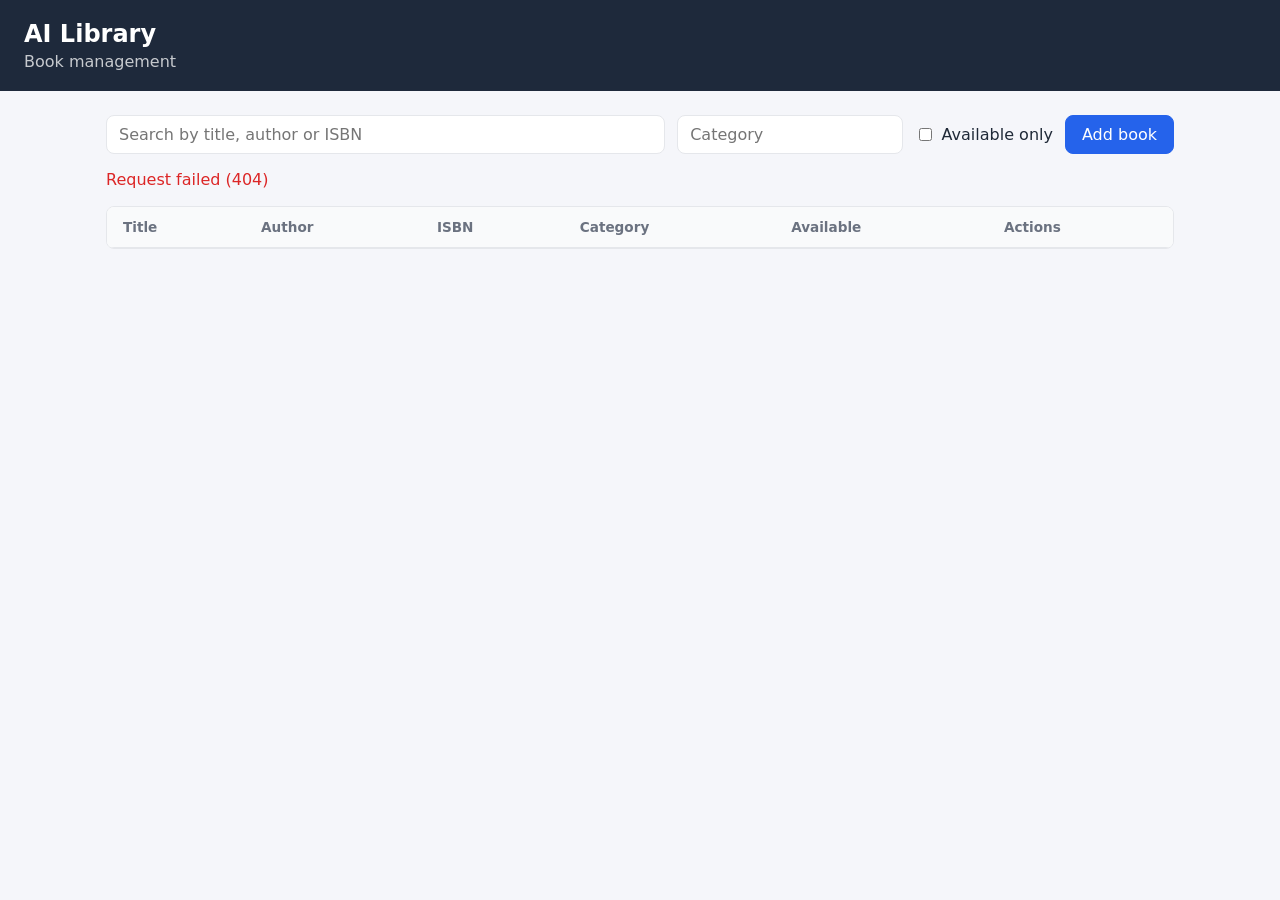
==== frontend/index.html @ 398c2be5 "Add frontend: books page with search and filters" ====
<!DOCTYPE html>
<html lang="en">
<head>
  <meta charset="UTF-8">
  <meta name="viewport" content="width=device-width, initial-scale=1.0">
  <title>AI Library</title>
  <link rel="stylesheet" href="css/styles.css">
</head>
<body>
  <header class="app-header">
    <h1>AI Library</h1>
    <p>Book management</p>
  </header>

  <main>
    <section class="toolbar">
      <input type="search" id="search-input" placeholder="Search by title, author or ISBN">
      <input type="text" id="category-input" placeholder="Category">
      <label class="checkbox-label">
        <input type="checkbox" id="available-only"> Available only
      </label>
      <button type="button" id="add-book-btn">Add book</button>
    </section>

    <p id="message" role="status"></p>

    <div class="table-wrapper">
      <table id="books-table">
        <thead>
          <tr>
            <th>Title</th>
            <th>Author</th>
            <th>ISBN</th>
            <th>Category</th>
            <th>Available</th>
            <th>Actions</th>
          </tr>
        </thead>
        <tbody id="books-body"></tbody>
      </table>
    </div>
    <p id="empty-state" hidden>No books found.</p>
  </main>

  <!-- Add / edit form. A <dialog> is a built-in popup window. -->
  <dialog id="book-dialog">
    <form id="book-form">
      <h2 id="dialog-title">Add book</h2>

      <label>Title
        <input type="text" id="title" required maxlength="255">
      </label>
      <label>Author
        <input type="text" id="author" required maxlength="255">
      </label>
      <label>ISBN
        <input type="text" id="isbn" maxlength="20">
      </label>
      <label>Category
        <input type="text" id="category" maxlength="100">
      </label>
      <label>Published year
        <input type="number" id="published-year" min="1000" max="2100">
      </label>
      <label>Total copies
        <input type="number" id="total-copies" min="1" value="1" required>
      </label>
      <label>Description
        <textarea id="description" rows="3"></textarea>
      </label>

      <p id="form-error" role="alert"></p>

      <div class="dialog-actions">
        <button type="button" id="cancel-btn">Cancel</button>
        <button type="submit">Save</button>
      </div>
    </form>
  </dialog>
<script src="js/api.js"></script>
<script src="js/books.js"></script>
</body>
</html>
---- frontend/css/styles.css ----
:root {
  --bg: #f5f6fa;
  --surface: #ffffff;
  --text: #1f2937;
  --muted: #6b7280;
  --primary: #2563eb;
  --primary-dark: #1d4ed8;
  --danger: #dc2626;
  --success: #15803d;
  --border: #e5e7eb;
  --radius: 8px;
}

* { box-sizing: border-box; }

body {
  margin: 0;
  font-family: system-ui, -apple-system, "Segoe UI", Roboto, sans-serif;
  background: var(--bg);
  color: var(--text);
}

[hidden] { display: none !important; }

/* ---------- Header and layout ---------- */
.app-header {
  background: #1e293b;
  color: #fff;
  padding: 1.25rem 1.5rem;
}
.app-header h1 { margin: 0; font-size: 1.5rem; }
.app-header p { margin: 0.25rem 0 0; opacity: 0.75; }

main {
  max-width: 1100px;
  margin: 0 auto;
  padding: 1.5rem 1rem;
}

/* ---------- Toolbar ---------- */
.toolbar {
  display: flex;
  flex-wrap: wrap;
  gap: 0.75rem;
  align-items: center;
  margin-bottom: 1rem;
}
#search-input { flex: 1 1 260px; }
.checkbox-label { display: flex; align-items: center; gap: 0.4rem; }

input, textarea {
  padding: 0.55rem 0.75rem;
  border: 1px solid var(--border);
  border-radius: var(--radius);
  font: inherit;
  background: var(--surface);
}
input:focus, textarea:focus {
  outline: 2px solid var(--primary);
  outline-offset: 1px;
}

/* ---------- Buttons ---------- */
button {
  padding: 0.55rem 1rem;
  border: 1px solid var(--primary);
  border-radius: var(--radius);
  background: var(--primary);
  color: #fff;
  font: inherit;
  cursor: pointer;
}
button:hover { background: var(--primary-dark); }
.btn-secondary { background: var(--surface); color: var(--text); border-color: var(--border); }
.btn-secondary:hover { background: #f3f4f6; }
.btn-danger { background: var(--surface); color: var(--danger); border-color: var(--danger); }
.btn-danger:hover { background: #fef2f2; }
.btn-small { padding: 0.3rem 0.7rem; font-size: 0.85rem; }

/* ---------- Messages ---------- */
#message { min-height: 1.5rem; margin: 0 0 0.75rem; }
#message.error, #form-error { color: var(--danger); }
#message.success { color: var(--success); }

/* ---------- Table ---------- */
.table-wrapper {
  background: var(--surface);
  border: 1px solid var(--border);
  border-radius: var(--radius);
  overflow-x: auto;
}
table { width: 100%; border-collapse: collapse; }
th, td { padding: 0.75rem 1rem; text-align: left; border-bottom: 1px solid var(--border); }
thead th { background: #f9fafb; font-size: 0.85rem; color: var(--muted); }
tbody tr:last-child td { border-bottom: none; }
tbody tr:hover { background: #f9fafb; }
td.actions { white-space: nowrap; display: flex; gap: 0.5rem; }
#empty-state { text-align: center; color: var(--muted); padding: 2rem 0; }

.badge { padding: 0.15rem 0.6rem; border-radius: 999px; font-size: 0.85rem; }
.badge-ok { background: #dcfce7; color: var(--success); }
.badge-out { background: #fee2e2; color: var(--danger); }

/* ---------- Add / edit dialog ---------- */
dialog {
  border: none;
  border-radius: var(--radius);
  padding: 1.5rem;
  width: min(500px, 92vw);
  box-shadow: 0 10px 40px rgba(0, 0, 0, 0.25);
}
dialog::backdrop { background: rgba(0, 0, 0, 0.45); }
dialog h2 { margin-top: 0; }

#book-form { display: grid; gap: 0.75rem; }
#book-form label { display: grid; gap: 0.25rem; font-weight: 600; font-size: 0.9rem; }
#book-form input, #book-form textarea { width: 100%; font-weight: 400; }
#form-error { min-height: 1.25rem; margin: 0; }
.dialog-actions { display: flex; justify-content: flex-end; gap: 0.5rem; }

/* ---------- Small screens ---------- */
@media (max-width: 600px) {
  .toolbar > * { width: 100%; }
}
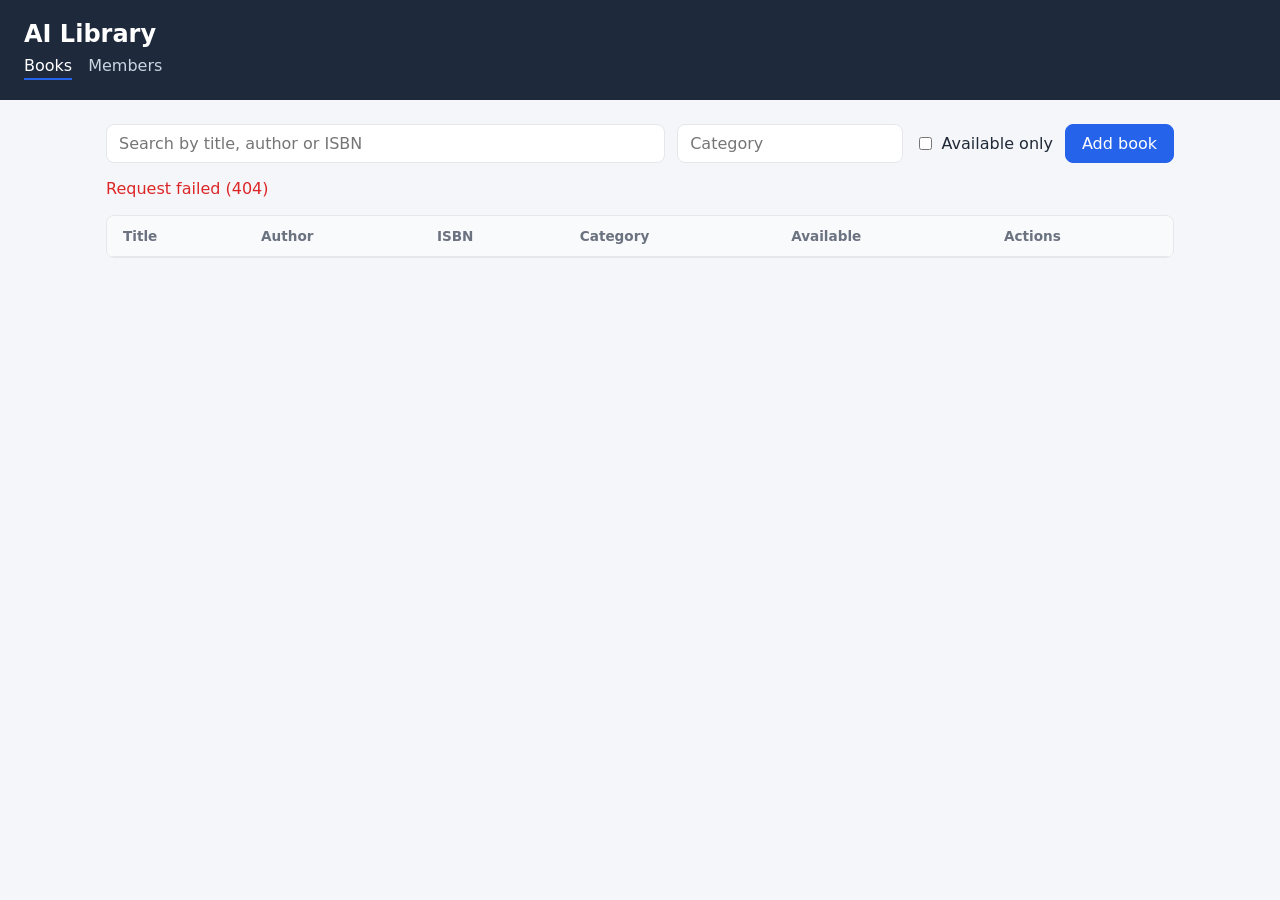
==== commit 840d53f7: "Add members page to the frontend" ====
--- a/frontend/index.html
+++ b/frontend/index.html
@@ -7,9 +7,12 @@
   <link rel="stylesheet" href="css/styles.css">
 </head>
 <body>
-  <header class="app-header">
+    <header class="app-header">
     <h1>AI Library</h1>
-    <p>Book management</p>
+    <nav>
+      <a href="/" class="active">Books</a>
+      <a href="/members.html">Members</a>
+    </nav>
   </header>
 
   <main>
--- a/frontend/css/styles.css
+++ b/frontend/css/styles.css
@@ -94,7 +94,8 @@
 thead th { background: #f9fafb; font-size: 0.85rem; color: var(--muted); }
 tbody tr:last-child td { border-bottom: none; }
 tbody tr:hover { background: #f9fafb; }
-td.actions { white-space: nowrap; display: flex; gap: 0.5rem; }
+td.actions { white-space: nowrap; }
+td.actions button + button { margin-left: 0.5rem; }
 #empty-state { text-align: center; color: var(--muted); padding: 2rem 0; }
 
 .badge { padding: 0.15rem 0.6rem; border-radius: 999px; font-size: 0.85rem; }
@@ -121,4 +122,17 @@
 /* ---------- Small screens ---------- */
 @media (max-width: 600px) {
   .toolbar > * { width: 100%; }
-}+}
+
+/* ---------- Navigation ---------- */
+nav { margin-top: 0.5rem; display: flex; gap: 1rem; }
+nav a { color: #cbd5e1; text-decoration: none; padding-bottom: 0.2rem; }
+nav a:hover { color: #fff; }
+nav a.active { color: #fff; border-bottom: 2px solid var(--primary); }
+
+/* The members form uses the same look as the book form. */
+#member-form { display: grid; gap: 0.75rem; }
+#member-form label { display: grid; gap: 0.25rem; font-weight: 600; font-size: 0.9rem; }
+#member-form input { width: 100%; font-weight: 400; }
+#member-form .check-row { display: flex; align-items: center; gap: 0.5rem; }
+#member-form .check-row input { width: auto; }
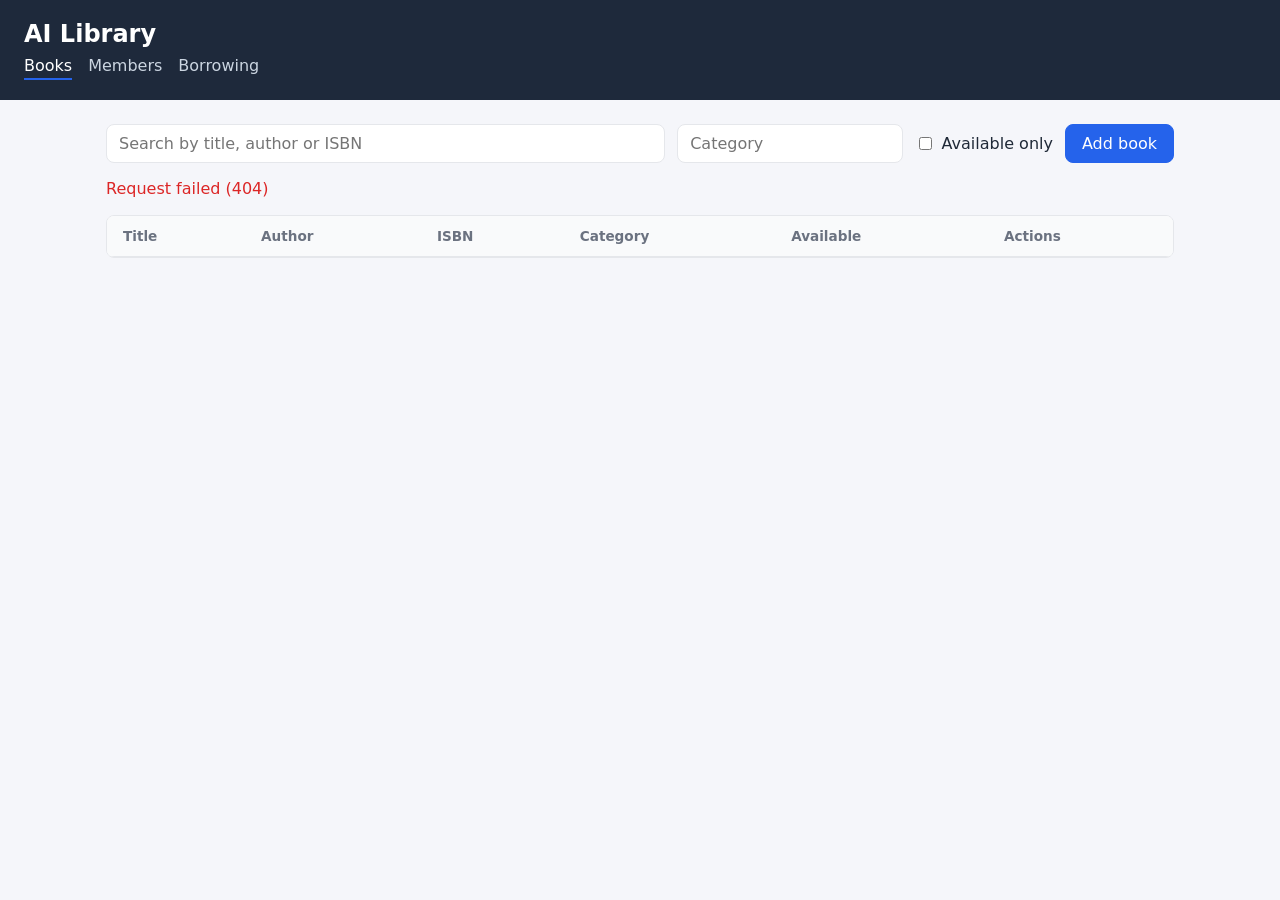
==== commit f720d2af: "Add borrowing tests" ====
--- a/frontend/index.html
+++ b/frontend/index.html
@@ -9,9 +9,10 @@
 <body>
     <header class="app-header">
     <h1>AI Library</h1>
-    <nav>
+       <nav>
       <a href="/" class="active">Books</a>
       <a href="/members.html">Members</a>
+      <a href="/borrowing.html">Borrowing</a>
     </nav>
   </header>
 
--- a/frontend/css/styles.css
+++ b/frontend/css/styles.css
@@ -135,4 +135,27 @@
 #member-form label { display: grid; gap: 0.25rem; font-weight: 600; font-size: 0.9rem; }
 #member-form input { width: 100%; font-weight: 400; }
 #member-form .check-row { display: flex; align-items: center; gap: 0.5rem; }
-#member-form .check-row input { width: auto; }+#member-form .check-row input { width: auto; }
+
+
+/* ---------- Borrowing page ---------- */
+select {
+  padding: 0.55rem 0.75rem;
+  border: 1px solid var(--border);
+  border-radius: var(--radius);
+  font: inherit;
+  background: var(--surface);
+}
+.issue-panel {
+  background: var(--surface);
+  border: 1px solid var(--border);
+  border-radius: var(--radius);
+  padding: 1rem;
+  margin-bottom: 1.5rem;
+}
+.issue-panel h2 { margin: 0 0 0.75rem; font-size: 1.1rem; }
+.issue-form { display: flex; flex-wrap: wrap; gap: 0.75rem; align-items: center; }
+.issue-form select { flex: 1 1 220px; }
+.list-header { display: flex; justify-content: space-between; align-items: center; margin-bottom: 0.75rem; }
+.list-header h2 { margin: 0; font-size: 1.1rem; }
+.badge-muted { background: #e5e7eb; color: var(--muted); }
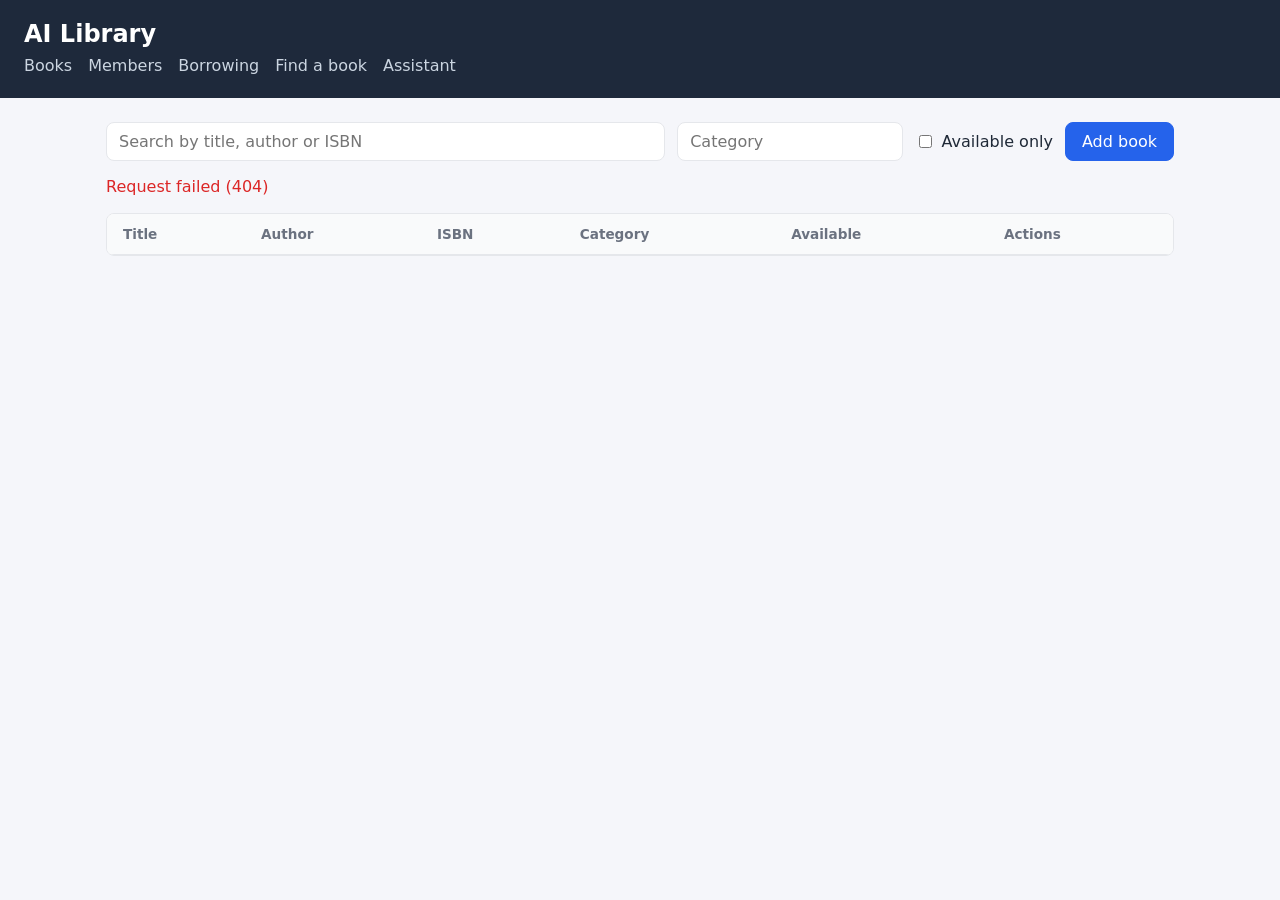
==== commit 4a72e56b: "Add AI book descriptions" ====
--- a/frontend/index.html
+++ b/frontend/index.html
@@ -70,8 +70,12 @@
         <input type="number" id="total-copies" min="1" value="1" required>
       </label>
       <label>Description
-        <textarea id="description" rows="3"></textarea>
+      <textarea id="description" rows="3"></textarea>
       </label>
+      <div class="ai-row">
+        <button type="button" id="ai-describe-btn" class="btn-secondary btn-small">Write description with AI</button>
+        <span class="muted">Please review the text before saving.</span>
+      </div>
 
       <p id="form-error" role="alert"></p>
 
@@ -82,6 +86,7 @@
     </form>
   </dialog>
 <script src="js/api.js"></script>
+<script src="js/nav.js"></script>
 <script src="js/books.js"></script>
 </body>
 </html>
--- a/frontend/css/styles.css
+++ b/frontend/css/styles.css
@@ -158,4 +158,88 @@
 .issue-form select { flex: 1 1 220px; }
 .list-header { display: flex; justify-content: space-between; align-items: center; margin-bottom: 0.75rem; }
 .list-header h2 { margin: 0; font-size: 1.1rem; }
-.badge-muted { background: #e5e7eb; color: var(--muted); }+.badge-muted { background: #e5e7eb; color: var(--muted); }
+
+/* ---------- Login page and user box ---------- */
+.login-wrapper { min-height: 100vh; display: grid; place-items: center; padding: 1rem; }
+.login-card {
+  background: var(--surface);
+  border: 1px solid var(--border);
+  border-radius: var(--radius);
+  padding: 2rem;
+  width: min(380px, 100%);
+  box-shadow: 0 10px 40px rgba(0, 0, 0, 0.08);
+}
+.login-card h1 { margin: 0; }
+.login-subtitle { margin: 0.25rem 0 1.5rem; color: var(--muted); }
+#login-form { display: grid; gap: 0.75rem; }
+#login-form label { display: grid; gap: 0.25rem; font-weight: 600; font-size: 0.9rem; }
+#login-form input { width: 100%; font-weight: 400; }
+#login-form button { width: 100%; }
+#login-form button:disabled { opacity: 0.6; cursor: wait; }
+
+.app-header { position: relative; }
+.user-box {
+  position: absolute;
+  top: 1.25rem;
+  right: 1.5rem;
+  display: flex;
+  align-items: center;
+  gap: 0.75rem;
+}
+@media (max-width: 600px) {
+  .user-box { position: static; margin-top: 0.75rem; }
+}
+
+/* ---------- Book recommendations ---------- */
+.rec-form { display: grid; gap: 0.75rem; max-width: 640px; }
+.rec-form label { display: grid; gap: 0.25rem; font-weight: 600; font-size: 0.9rem; }
+.rec-form input, .rec-form select { width: 100%; font-weight: 400; }
+.rec-grid {
+  display: grid;
+  grid-template-columns: repeat(auto-fill, minmax(260px, 1fr));
+  gap: 1rem;
+  margin-top: 1rem;
+}
+.rec-card {
+  background: var(--surface);
+  border: 1px solid var(--border);
+  border-radius: var(--radius);
+  padding: 1rem;
+}
+.rec-card h3 { margin: 0 0 0.25rem; }
+.rec-card .meta { margin: 0 0 0.5rem; color: var(--muted); font-size: 0.9rem; }
+.rec-card .reason { margin: 0.75rem 0 0; }
+
+/* ---------- Assistant chat ---------- */
+.chat-box {
+  background: var(--surface);
+  border: 1px solid var(--border);
+  border-radius: var(--radius);
+  padding: 1rem;
+  max-width: 800px;
+}
+#chat-log {
+  display: flex;
+  flex-direction: column;
+  gap: 0.75rem;
+  min-height: 320px;
+  max-height: 60vh;
+  overflow-y: auto;
+  margin-bottom: 1rem;
+}
+.bubble {
+  max-width: 85%;
+  padding: 0.6rem 0.9rem;
+  border-radius: 12px;
+  white-space: pre-wrap;
+}
+.bubble.assistant { align-self: flex-start; background: #f3f4f6; }
+.bubble.user { align-self: flex-end; background: var(--primary); color: #fff; }
+.bubble.error { align-self: flex-start; background: #fee2e2; color: var(--danger); }
+.chat-form { display: flex; gap: 0.5rem; }
+.chat-form input { flex: 1; }
+
+/* ---------- AI description button ---------- */
+.ai-row { display: flex; align-items: center; gap: 0.75rem; flex-wrap: wrap; }
+.muted { color: var(--muted); font-size: 0.85rem; }
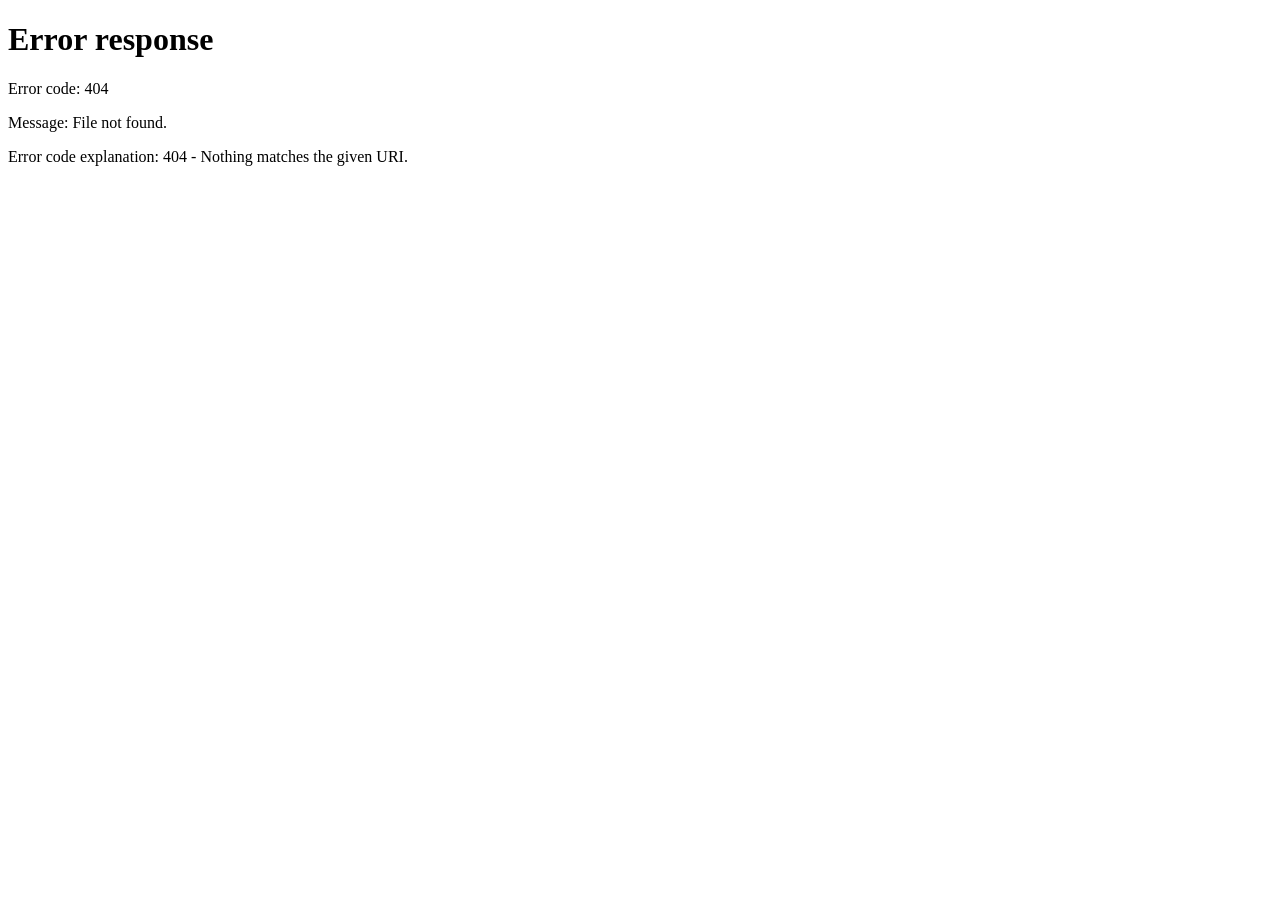
==== commit f622df69: "Add visitor access: browse books and use AI after joining" ====
--- a/frontend/index.html
+++ b/frontend/index.html
@@ -7,9 +7,9 @@
   <link rel="stylesheet" href="css/styles.css">
 </head>
 <body>
-    <header class="app-header">
+  <header class="app-header">
     <h1>AI Library</h1>
-       <nav>
+    <nav>
       <a href="/" class="active">Books</a>
       <a href="/members.html">Members</a>
       <a href="/borrowing.html">Borrowing</a>
@@ -23,7 +23,7 @@
       <label class="checkbox-label">
         <input type="checkbox" id="available-only"> Available only
       </label>
-      <button type="button" id="add-book-btn">Add book</button>
+      <button type="button" id="add-book-btn" class="staff-only">Add book</button>
     </section>
 
     <p id="message" role="status"></p>
@@ -37,7 +37,7 @@
             <th>ISBN</th>
             <th>Category</th>
             <th>Available</th>
-            <th>Actions</th>
+            <th class="staff-only">Actions</th>
           </tr>
         </thead>
         <tbody id="books-body"></tbody>
@@ -70,7 +70,7 @@
         <input type="number" id="total-copies" min="1" value="1" required>
       </label>
       <label>Description
-      <textarea id="description" rows="3"></textarea>
+        <textarea id="description" rows="3"></textarea>
       </label>
       <div class="ai-row">
         <button type="button" id="ai-describe-btn" class="btn-secondary btn-small">Write description with AI</button>
@@ -85,8 +85,9 @@
       </div>
     </form>
   </dialog>
-<script src="js/api.js"></script>
-<script src="js/nav.js"></script>
-<script src="js/books.js"></script>
+
+  <script src="js/api.js"></script>
+  <script src="js/nav.js"></script>
+  <script src="js/books.js"></script>
 </body>
 </html>
--- a/frontend/css/styles.css
+++ b/frontend/css/styles.css
@@ -242,4 +242,26 @@
 
 /* ---------- AI description button ---------- */
 .ai-row { display: flex; align-items: center; gap: 0.75rem; flex-wrap: wrap; }
-.muted { color: var(--muted); font-size: 0.85rem; }+.muted { color: var(--muted); font-size: 0.85rem; }
+
+/* ---------- Join page ---------- */
+.join-card {
+  max-width: 420px;
+  margin: 3rem auto;
+  padding: 1.5rem;
+  background: #fff;
+  border: 1px solid #ddd;
+  border-radius: 8px;
+}
+.join-card label { display: block; margin-top: 0.9rem; font-weight: 600; }
+.join-card input { width: 100%; box-sizing: border-box; margin-top: 0.3rem; }
+.join-card button { margin-top: 1.2rem; }
+.join-success { color: #166534; }
+.join-error { color: #b91c1c; }
+
+/* ---------- Roles ---------- */
+/* Parts marked "staff-only" stay hidden until nav.js confirms the person is staff.
+   This is only for tidiness: the server is what actually refuses visitors. */
+body:not(.role-staff) .staff-only {
+  display: none !important;
+}
